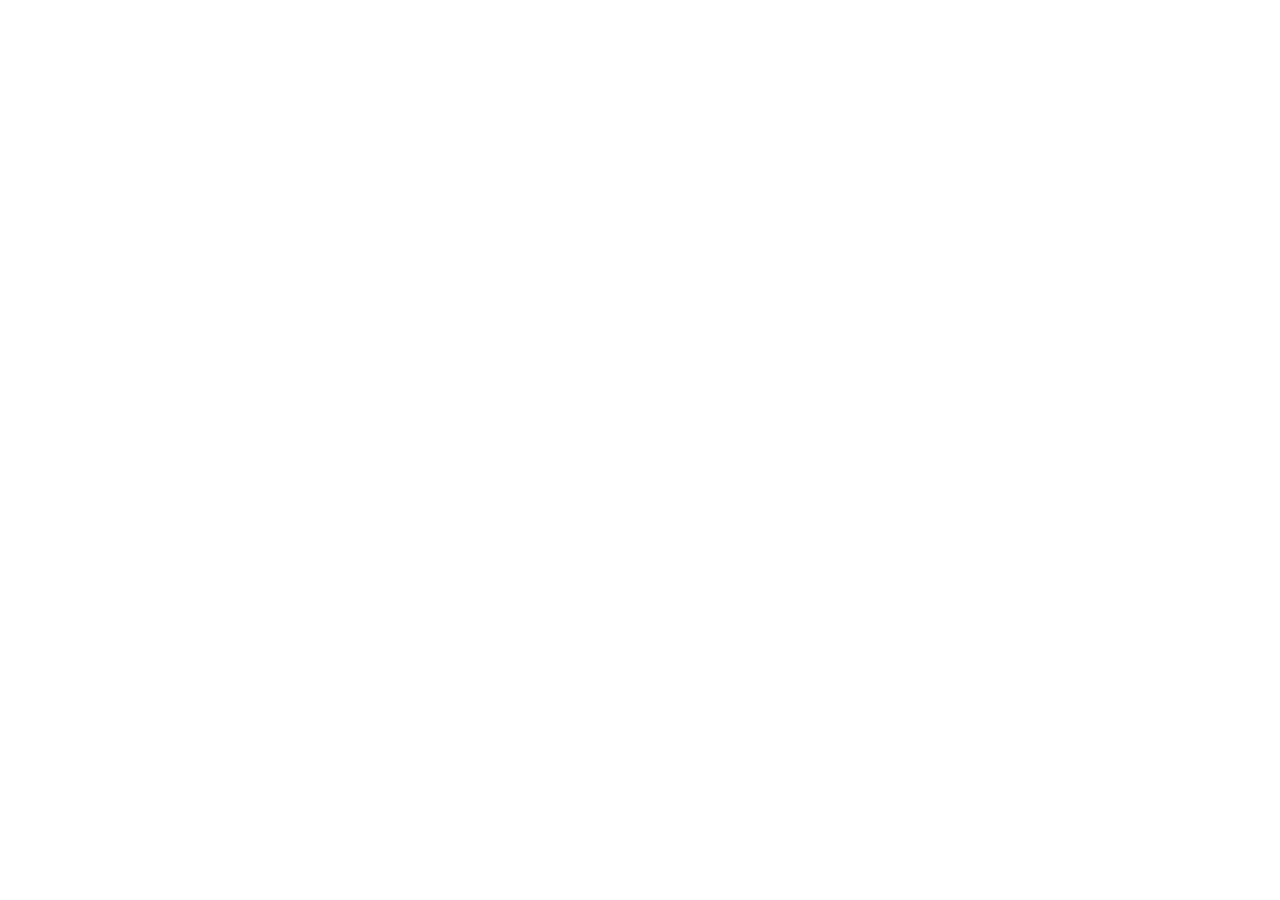
==== index.html @ 4ea10792 "chore: update page" ====
<!DOCTYPE html><html lang="en"><head><meta charSet="utf-8"/><meta name="viewport" content="width=device-width, initial-scale=1"/><link rel="stylesheet" href="/sanmarcos-innovalab/assets/styles-DvaPxj1I.css" data-precedence="default"/><link rel="stylesheet" href="https://fonts.googleapis.com/css2?family=Sora:wght@400;600;700;800&amp;family=Manrope:wght@400;500;600;700&amp;display=swap" data-precedence="default"/><title>San Marcos Innova Lab | Formación que transforma</title><meta name="author" content="San Marcos Innova Lab"/><meta name="description" content="Brochure digital de San Marcos Innova Lab: programa de Auxiliar de Educación con 12 módulos, 10 meses y modalidades presencial, híbrida y remota."/><meta property="og:title" content="San Marcos Innova Lab | Formación que transforma"/><meta property="og:description" content="Brochure digital de San Marcos Innova Lab: programa de Auxiliar de Educación con 12 módulos, 10 meses y modalidades presencial, híbrida y remota."/><meta property="og:type" content="website"/><meta name="twitter:card" content="summary_large_image"/><link rel="modulepreload" href="/sanmarcos-innovalab/assets/index-Bkq69PEo.js"/><link rel="modulepreload" href="/sanmarcos-innovalab/assets/routes-425R-YLj.js"/><link rel="modulepreload" href="/sanmarcos-innovalab/assets/Chrome-DbJCMaog.js"/><link rel="preconnect" href="https://fonts.googleapis.com"/><link rel="preconnect" href="https://fonts.gstatic.com" crossorigin="anonymous"/><link rel="icon" href="/sanmarcos-innovalab/favicon.ico" type="image/x-icon"/><script>
          (function() {
            var redirect = sessionStorage.redirect;
            delete sessionStorage.redirect;
            if (redirect && redirect !== location.href) {
              history.replaceState(null, null, redirect);
            }
          })();
        </script></head><body><!--$--><!--$--><!--/$--><script>(function(a,f){let l;try{l=JSON.parse(sessionStorage.getItem(a)||"{}")}catch{return}const n=l?.[f||history.state?.__TSR_key];let c=!1;for(const t in n){const e=n[t],o=e?.scrollX,s=e?.scrollY;if(Number.isFinite(o)&&Number.isFinite(s)){if(t==="window")scrollTo(o,s),c=!0;else if(t)try{const r=document.querySelector(t);r&&(r.scrollLeft=o,r.scrollTop=s)}catch{}}}if(c)return;const i=location.hash.slice(1);if(i){const t=history.state?.__hashScrollIntoViewOptions??!0;if(t){const e=document.getElementById(i);e&&e.scrollIntoView(t)}return}scrollTo(0,0)})("tsr-scroll-restoration-v1_3");document.currentScript.remove()</script><!--/$--><script class="$tsr" id="$tsr-stream-barrier">(self.$R=self.$R||{})["tsr"]=[];self.$_TSR={h(){this.hydrated=!0,this.c()},e(){this.streamEnded=!0,this.c()},c(){this.hydrated&&this.streamEnded&&(delete self.$_TSR,delete self.$R.tsr)},p(e){this.initialized?e():this.buffer.push(e)},buffer:[]};$_TSR.router=($R=>$R[0]={manifest:$R[1]={routes:$R[2]={__root__:$R[3]={preloads:$R[4]=["/sanmarcos-innovalab/assets/index-Bkq69PEo.js"],scripts:$R[5]=[$R[6]={attrs:$R[7]={type:"module",async:!0,src:"/sanmarcos-innovalab/assets/index-Bkq69PEo.js"}}]}}},matches:$R[8]=[$R[9]={i:"__root__ ",u:1789045956850,s:"success",ssr:!0}],lastMatchId:"__root__ "})($R["tsr"]);$_TSR.e();document.currentScript.remove()</script><script type="module" async="" src="/sanmarcos-innovalab/assets/index-Bkq69PEo.js"></script></body></html>
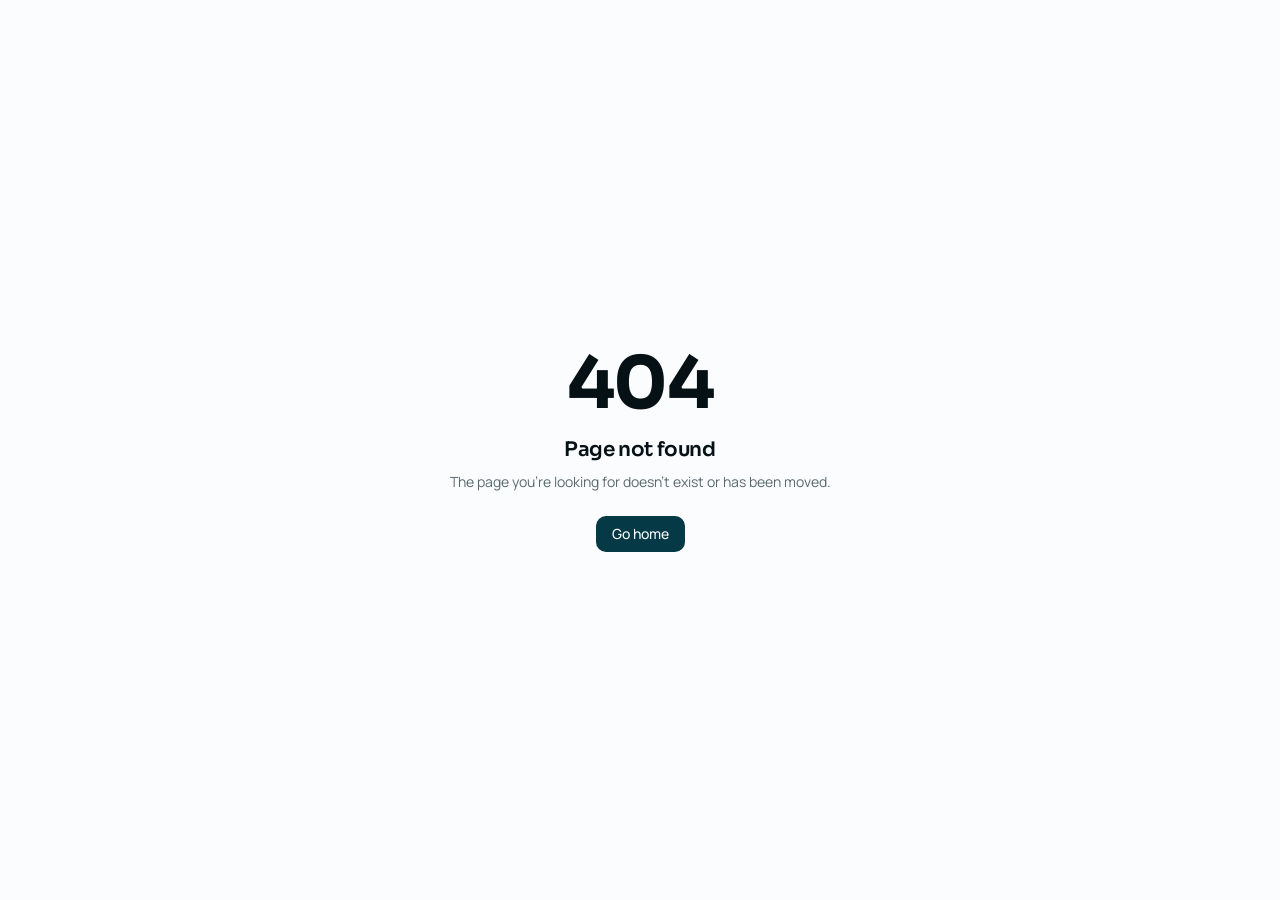
==== commit fb070c48: "chore: update page" ====
--- a/index.html
+++ b/index.html
@@ -1,4 +1,4 @@
-<!DOCTYPE html><html lang="en"><head><meta charSet="utf-8"/><meta name="viewport" content="width=device-width, initial-scale=1"/><link rel="stylesheet" href="/sanmarcos-innovalab/assets/styles-DvaPxj1I.css" data-precedence="default"/><link rel="stylesheet" href="https://fonts.googleapis.com/css2?family=Sora:wght@400;600;700;800&amp;family=Manrope:wght@400;500;600;700&amp;display=swap" data-precedence="default"/><title>San Marcos Innova Lab | Formación que transforma</title><meta name="author" content="San Marcos Innova Lab"/><meta name="description" content="Brochure digital de San Marcos Innova Lab: programa de Auxiliar de Educación con 12 módulos, 10 meses y modalidades presencial, híbrida y remota."/><meta property="og:title" content="San Marcos Innova Lab | Formación que transforma"/><meta property="og:description" content="Brochure digital de San Marcos Innova Lab: programa de Auxiliar de Educación con 12 módulos, 10 meses y modalidades presencial, híbrida y remota."/><meta property="og:type" content="website"/><meta name="twitter:card" content="summary_large_image"/><link rel="modulepreload" href="/sanmarcos-innovalab/assets/index-Bkq69PEo.js"/><link rel="modulepreload" href="/sanmarcos-innovalab/assets/routes-425R-YLj.js"/><link rel="modulepreload" href="/sanmarcos-innovalab/assets/Chrome-DbJCMaog.js"/><link rel="preconnect" href="https://fonts.googleapis.com"/><link rel="preconnect" href="https://fonts.gstatic.com" crossorigin="anonymous"/><link rel="icon" href="/sanmarcos-innovalab/favicon.ico" type="image/x-icon"/><script>
+<!DOCTYPE html><html lang="en"><head><meta charSet="utf-8"/><meta name="viewport" content="width=device-width, initial-scale=1"/><link rel="stylesheet" href="/assets/styles-DvaPxj1I.css" data-precedence="default"/><link rel="stylesheet" href="https://fonts.googleapis.com/css2?family=Sora:wght@400;600;700;800&amp;family=Manrope:wght@400;500;600;700&amp;display=swap" data-precedence="default"/><title>San Marcos Innova Lab | Formación que transforma</title><meta name="author" content="San Marcos Innova Lab"/><meta name="description" content="Brochure digital de San Marcos Innova Lab: programa de Auxiliar de Educación con 12 módulos, 10 meses y modalidades presencial, híbrida y remota."/><meta property="og:title" content="San Marcos Innova Lab | Formación que transforma"/><meta property="og:description" content="Brochure digital de San Marcos Innova Lab: programa de Auxiliar de Educación con 12 módulos, 10 meses y modalidades presencial, híbrida y remota."/><meta property="og:type" content="website"/><meta name="twitter:card" content="summary_large_image"/><link rel="modulepreload" href="/assets/index-BTR-mRZq.js"/><link rel="modulepreload" href="/assets/routes-Bvzloy-z.js"/><link rel="modulepreload" href="/assets/Chrome-DvAoAiZr.js"/><link rel="preconnect" href="https://fonts.googleapis.com"/><link rel="preconnect" href="https://fonts.gstatic.com" crossorigin="anonymous"/><link rel="icon" href="/favicon.ico" type="image/x-icon"/><script>
           (function() {
             var redirect = sessionStorage.redirect;
             delete sessionStorage.redirect;
@@ -6,4 +6,4 @@
               history.replaceState(null, null, redirect);
             }
           })();
-        </script></head><body><!--$--><!--$--><!--/$--><script>(function(a,f){let l;try{l=JSON.parse(sessionStorage.getItem(a)||"{}")}catch{return}const n=l?.[f||history.state?.__TSR_key];let c=!1;for(const t in n){const e=n[t],o=e?.scrollX,s=e?.scrollY;if(Number.isFinite(o)&&Number.isFinite(s)){if(t==="window")scrollTo(o,s),c=!0;else if(t)try{const r=document.querySelector(t);r&&(r.scrollLeft=o,r.scrollTop=s)}catch{}}}if(c)return;const i=location.hash.slice(1);if(i){const t=history.state?.__hashScrollIntoViewOptions??!0;if(t){const e=document.getElementById(i);e&&e.scrollIntoView(t)}return}scrollTo(0,0)})("tsr-scroll-restoration-v1_3");document.currentScript.remove()</script><!--/$--><script class="$tsr" id="$tsr-stream-barrier">(self.$R=self.$R||{})["tsr"]=[];self.$_TSR={h(){this.hydrated=!0,this.c()},e(){this.streamEnded=!0,this.c()},c(){this.hydrated&&this.streamEnded&&(delete self.$_TSR,delete self.$R.tsr)},p(e){this.initialized?e():this.buffer.push(e)},buffer:[]};$_TSR.router=($R=>$R[0]={manifest:$R[1]={routes:$R[2]={__root__:$R[3]={preloads:$R[4]=["/sanmarcos-innovalab/assets/index-Bkq69PEo.js"],scripts:$R[5]=[$R[6]={attrs:$R[7]={type:"module",async:!0,src:"/sanmarcos-innovalab/assets/index-Bkq69PEo.js"}}]}}},matches:$R[8]=[$R[9]={i:"__root__ ",u:1789045956850,s:"success",ssr:!0}],lastMatchId:"__root__ "})($R["tsr"]);$_TSR.e();document.currentScript.remove()</script><script type="module" async="" src="/sanmarcos-innovalab/assets/index-Bkq69PEo.js"></script></body></html>+        </script></head><body><!--$--><!--$--><!--/$--><script>(function(a,f){let l;try{l=JSON.parse(sessionStorage.getItem(a)||"{}")}catch{return}const n=l?.[f||history.state?.__TSR_key];let c=!1;for(const t in n){const e=n[t],o=e?.scrollX,s=e?.scrollY;if(Number.isFinite(o)&&Number.isFinite(s)){if(t==="window")scrollTo(o,s),c=!0;else if(t)try{const r=document.querySelector(t);r&&(r.scrollLeft=o,r.scrollTop=s)}catch{}}}if(c)return;const i=location.hash.slice(1);if(i){const t=history.state?.__hashScrollIntoViewOptions??!0;if(t){const e=document.getElementById(i);e&&e.scrollIntoView(t)}return}scrollTo(0,0)})("tsr-scroll-restoration-v1_3");document.currentScript.remove()</script><!--/$--><script class="$tsr" id="$tsr-stream-barrier">(self.$R=self.$R||{})["tsr"]=[];self.$_TSR={h(){this.hydrated=!0,this.c()},e(){this.streamEnded=!0,this.c()},c(){this.hydrated&&this.streamEnded&&(delete self.$_TSR,delete self.$R.tsr)},p(e){this.initialized?e():this.buffer.push(e)},buffer:[]};$_TSR.router=($R=>$R[0]={manifest:$R[1]={routes:$R[2]={__root__:$R[3]={preloads:$R[4]=["/assets/index-BTR-mRZq.js"],scripts:$R[5]=[$R[6]={attrs:$R[7]={type:"module",async:!0,src:"/assets/index-BTR-mRZq.js"}}]}}},matches:$R[8]=[$R[9]={i:"__root__ ",u:1789096703575,s:"success",ssr:!0}],lastMatchId:"__root__ "})($R["tsr"]);$_TSR.e();document.currentScript.remove()</script><script type="module" async="" src="/assets/index-BTR-mRZq.js"></script></body></html>
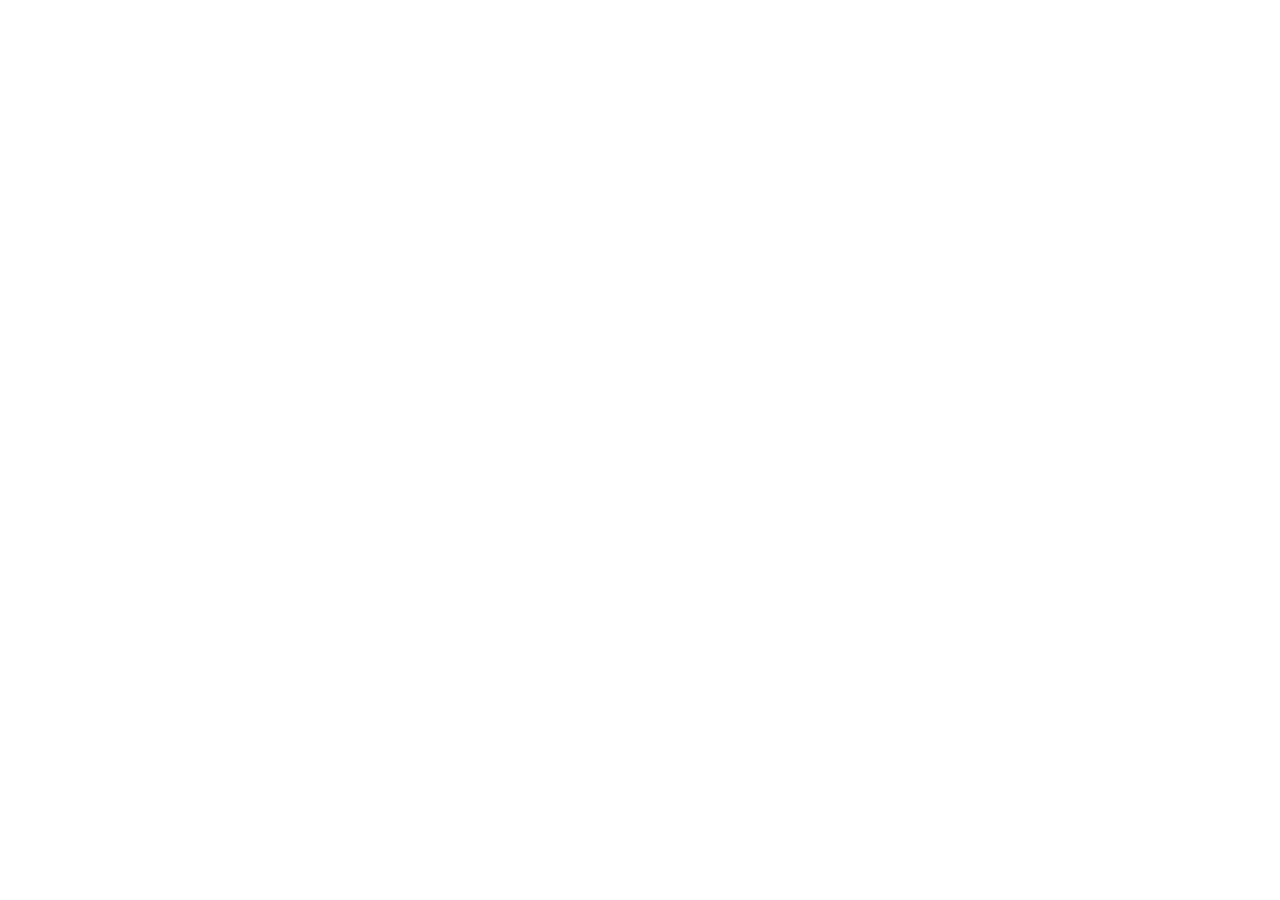
==== commit 162630a9: "chore: update page" ====
--- a/index.html
+++ b/index.html
@@ -1,9 +1 @@
-<!DOCTYPE html><html lang="en"><head><meta charSet="utf-8"/><meta name="viewport" content="width=device-width, initial-scale=1"/><link rel="stylesheet" href="/assets/styles-DvaPxj1I.css" data-precedence="default"/><link rel="stylesheet" href="https://fonts.googleapis.com/css2?family=Sora:wght@400;600;700;800&amp;family=Manrope:wght@400;500;600;700&amp;display=swap" data-precedence="default"/><title>San Marcos Innova Lab | Formación que transforma</title><meta name="author" content="San Marcos Innova Lab"/><meta name="description" content="Brochure digital de San Marcos Innova Lab: programa de Auxiliar de Educación con 12 módulos, 10 meses y modalidades presencial, híbrida y remota."/><meta property="og:title" content="San Marcos Innova Lab | Formación que transforma"/><meta property="og:description" content="Brochure digital de San Marcos Innova Lab: programa de Auxiliar de Educación con 12 módulos, 10 meses y modalidades presencial, híbrida y remota."/><meta property="og:type" content="website"/><meta name="twitter:card" content="summary_large_image"/><link rel="modulepreload" href="/assets/index-BTR-mRZq.js"/><link rel="modulepreload" href="/assets/routes-Bvzloy-z.js"/><link rel="modulepreload" href="/assets/Chrome-DvAoAiZr.js"/><link rel="preconnect" href="https://fonts.googleapis.com"/><link rel="preconnect" href="https://fonts.gstatic.com" crossorigin="anonymous"/><link rel="icon" href="/favicon.ico" type="image/x-icon"/><script>
-          (function() {
-            var redirect = sessionStorage.redirect;
-            delete sessionStorage.redirect;
-            if (redirect && redirect !== location.href) {
-              history.replaceState(null, null, redirect);
-            }
-          })();
-        </script></head><body><!--$--><!--$--><!--/$--><script>(function(a,f){let l;try{l=JSON.parse(sessionStorage.getItem(a)||"{}")}catch{return}const n=l?.[f||history.state?.__TSR_key];let c=!1;for(const t in n){const e=n[t],o=e?.scrollX,s=e?.scrollY;if(Number.isFinite(o)&&Number.isFinite(s)){if(t==="window")scrollTo(o,s),c=!0;else if(t)try{const r=document.querySelector(t);r&&(r.scrollLeft=o,r.scrollTop=s)}catch{}}}if(c)return;const i=location.hash.slice(1);if(i){const t=history.state?.__hashScrollIntoViewOptions??!0;if(t){const e=document.getElementById(i);e&&e.scrollIntoView(t)}return}scrollTo(0,0)})("tsr-scroll-restoration-v1_3");document.currentScript.remove()</script><!--/$--><script class="$tsr" id="$tsr-stream-barrier">(self.$R=self.$R||{})["tsr"]=[];self.$_TSR={h(){this.hydrated=!0,this.c()},e(){this.streamEnded=!0,this.c()},c(){this.hydrated&&this.streamEnded&&(delete self.$_TSR,delete self.$R.tsr)},p(e){this.initialized?e():this.buffer.push(e)},buffer:[]};$_TSR.router=($R=>$R[0]={manifest:$R[1]={routes:$R[2]={__root__:$R[3]={preloads:$R[4]=["/assets/index-BTR-mRZq.js"],scripts:$R[5]=[$R[6]={attrs:$R[7]={type:"module",async:!0,src:"/assets/index-BTR-mRZq.js"}}]}}},matches:$R[8]=[$R[9]={i:"__root__ ",u:1789096703575,s:"success",ssr:!0}],lastMatchId:"__root__ "})($R["tsr"]);$_TSR.e();document.currentScript.remove()</script><script type="module" async="" src="/assets/index-BTR-mRZq.js"></script></body></html>+<!DOCTYPE html><html lang="en"><head><meta charSet="utf-8"/><meta name="viewport" content="width=device-width, initial-scale=1"/><link rel="stylesheet" href="/sanmarcos-innovalab/assets/styles-DvaPxj1I.css" data-precedence="default"/><link rel="stylesheet" href="https://fonts.googleapis.com/css2?family=Sora:wght@400;600;700;800&amp;family=Manrope:wght@400;500;600;700&amp;display=swap" data-precedence="default"/><title>San Marcos Innova Lab | Formación que transforma</title><meta name="author" content="San Marcos Innova Lab"/><meta name="description" content="Brochure digital de San Marcos Innova Lab: programa de Auxiliar de Educación con 12 módulos, 10 meses y modalidades presencial, híbrida y remota."/><meta property="og:title" content="San Marcos Innova Lab | Formación que transforma"/><meta property="og:description" content="Brochure digital de San Marcos Innova Lab: programa de Auxiliar de Educación con 12 módulos, 10 meses y modalidades presencial, híbrida y remota."/><meta property="og:type" content="website"/><meta name="twitter:card" content="summary_large_image"/><link rel="modulepreload" href="/sanmarcos-innovalab/assets/index-BM0BwidG.js"/><link rel="modulepreload" href="/sanmarcos-innovalab/assets/routes-CA_OQWxb.js"/><link rel="modulepreload" href="/sanmarcos-innovalab/assets/Chrome-oEyA9PR-.js"/><link rel="preconnect" href="https://fonts.googleapis.com"/><link rel="preconnect" href="https://fonts.gstatic.com" crossorigin="anonymous"/><link rel="icon" href="/sanmarcos-innovalab/favicon.ico" type="image/x-icon"/></head><body><!--$--><!--$--><!--/$--><script>(function(a,f){let l;try{l=JSON.parse(sessionStorage.getItem(a)||"{}")}catch{return}const n=l?.[f||history.state?.__TSR_key];let c=!1;for(const t in n){const e=n[t],o=e?.scrollX,s=e?.scrollY;if(Number.isFinite(o)&&Number.isFinite(s)){if(t==="window")scrollTo(o,s),c=!0;else if(t)try{const r=document.querySelector(t);r&&(r.scrollLeft=o,r.scrollTop=s)}catch{}}}if(c)return;const i=location.hash.slice(1);if(i){const t=history.state?.__hashScrollIntoViewOptions??!0;if(t){const e=document.getElementById(i);e&&e.scrollIntoView(t)}return}scrollTo(0,0)})("tsr-scroll-restoration-v1_3");document.currentScript.remove()</script><!--/$--><script class="$tsr" id="$tsr-stream-barrier">(self.$R=self.$R||{})["tsr"]=[];self.$_TSR={h(){this.hydrated=!0,this.c()},e(){this.streamEnded=!0,this.c()},c(){this.hydrated&&this.streamEnded&&(delete self.$_TSR,delete self.$R.tsr)},p(e){this.initialized?e():this.buffer.push(e)},buffer:[]};$_TSR.router=($R=>$R[0]={manifest:$R[1]={routes:$R[2]={__root__:$R[3]={preloads:$R[4]=["/sanmarcos-innovalab/assets/index-BM0BwidG.js"],scripts:$R[5]=[$R[6]={attrs:$R[7]={type:"module",async:!0,src:"/sanmarcos-innovalab/assets/index-BM0BwidG.js"}}]}}},matches:$R[8]=[$R[9]={i:"__root__ ",u:1789133170065,s:"success",ssr:!0}],lastMatchId:"__root__ "})($R["tsr"]);$_TSR.e();document.currentScript.remove()</script><script type="module" async="" src="/sanmarcos-innovalab/assets/index-BM0BwidG.js"></script></body></html>
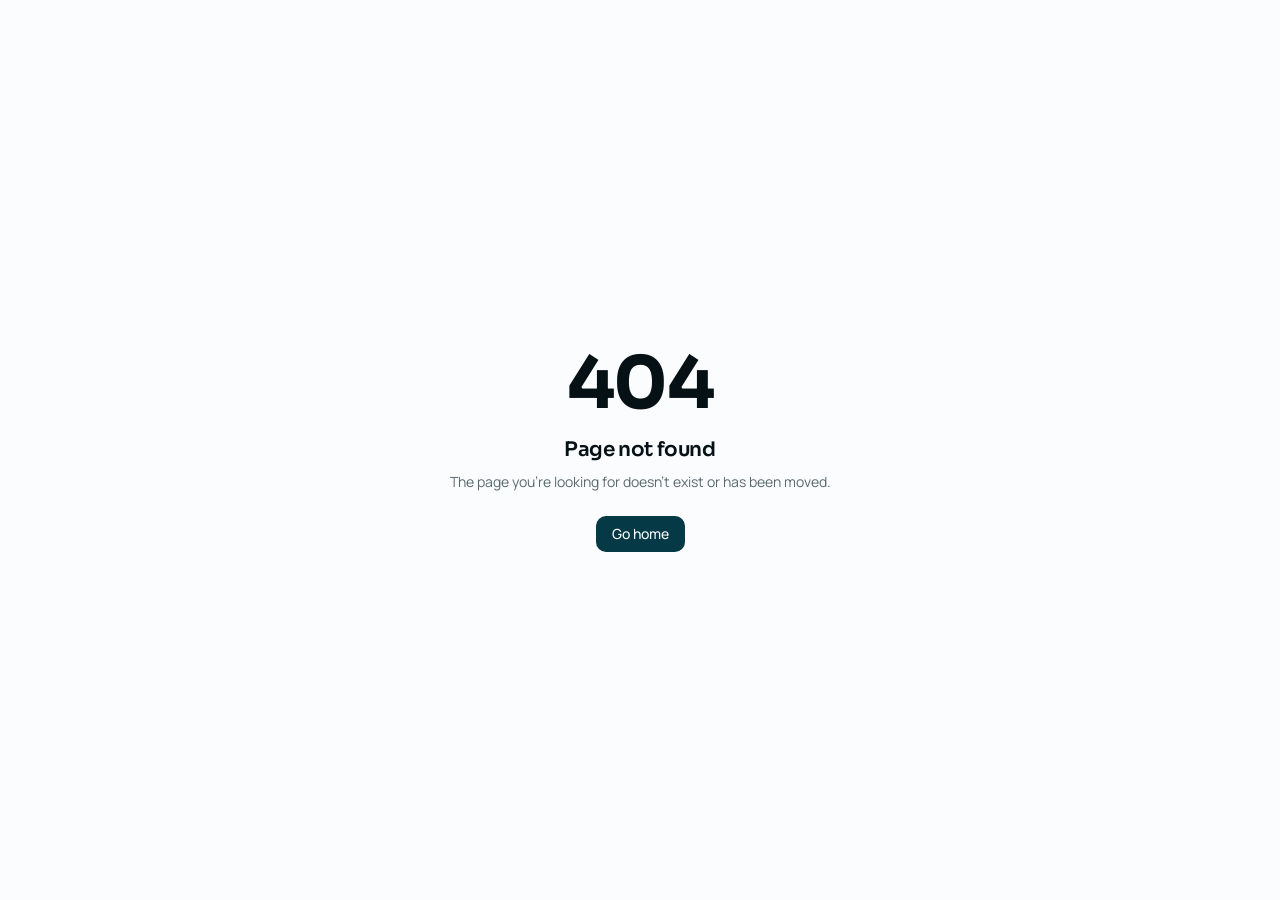
==== commit f08b1383: "chore: update page" ====
--- a/index.html
+++ b/index.html
@@ -1 +1 @@
-<!DOCTYPE html><html lang="en"><head><meta charSet="utf-8"/><meta name="viewport" content="width=device-width, initial-scale=1"/><link rel="stylesheet" href="/sanmarcos-innovalab/assets/styles-DvaPxj1I.css" data-precedence="default"/><link rel="stylesheet" href="https://fonts.googleapis.com/css2?family=Sora:wght@400;600;700;800&amp;family=Manrope:wght@400;500;600;700&amp;display=swap" data-precedence="default"/><title>San Marcos Innova Lab | Formación que transforma</title><meta name="author" content="San Marcos Innova Lab"/><meta name="description" content="Brochure digital de San Marcos Innova Lab: programa de Auxiliar de Educación con 12 módulos, 10 meses y modalidades presencial, híbrida y remota."/><meta property="og:title" content="San Marcos Innova Lab | Formación que transforma"/><meta property="og:description" content="Brochure digital de San Marcos Innova Lab: programa de Auxiliar de Educación con 12 módulos, 10 meses y modalidades presencial, híbrida y remota."/><meta property="og:type" content="website"/><meta name="twitter:card" content="summary_large_image"/><link rel="modulepreload" href="/sanmarcos-innovalab/assets/index-BM0BwidG.js"/><link rel="modulepreload" href="/sanmarcos-innovalab/assets/routes-CA_OQWxb.js"/><link rel="modulepreload" href="/sanmarcos-innovalab/assets/Chrome-oEyA9PR-.js"/><link rel="preconnect" href="https://fonts.googleapis.com"/><link rel="preconnect" href="https://fonts.gstatic.com" crossorigin="anonymous"/><link rel="icon" href="/sanmarcos-innovalab/favicon.ico" type="image/x-icon"/></head><body><!--$--><!--$--><!--/$--><script>(function(a,f){let l;try{l=JSON.parse(sessionStorage.getItem(a)||"{}")}catch{return}const n=l?.[f||history.state?.__TSR_key];let c=!1;for(const t in n){const e=n[t],o=e?.scrollX,s=e?.scrollY;if(Number.isFinite(o)&&Number.isFinite(s)){if(t==="window")scrollTo(o,s),c=!0;else if(t)try{const r=document.querySelector(t);r&&(r.scrollLeft=o,r.scrollTop=s)}catch{}}}if(c)return;const i=location.hash.slice(1);if(i){const t=history.state?.__hashScrollIntoViewOptions??!0;if(t){const e=document.getElementById(i);e&&e.scrollIntoView(t)}return}scrollTo(0,0)})("tsr-scroll-restoration-v1_3");document.currentScript.remove()</script><!--/$--><script class="$tsr" id="$tsr-stream-barrier">(self.$R=self.$R||{})["tsr"]=[];self.$_TSR={h(){this.hydrated=!0,this.c()},e(){this.streamEnded=!0,this.c()},c(){this.hydrated&&this.streamEnded&&(delete self.$_TSR,delete self.$R.tsr)},p(e){this.initialized?e():this.buffer.push(e)},buffer:[]};$_TSR.router=($R=>$R[0]={manifest:$R[1]={routes:$R[2]={__root__:$R[3]={preloads:$R[4]=["/sanmarcos-innovalab/assets/index-BM0BwidG.js"],scripts:$R[5]=[$R[6]={attrs:$R[7]={type:"module",async:!0,src:"/sanmarcos-innovalab/assets/index-BM0BwidG.js"}}]}}},matches:$R[8]=[$R[9]={i:"__root__ ",u:1789133170065,s:"success",ssr:!0}],lastMatchId:"__root__ "})($R["tsr"]);$_TSR.e();document.currentScript.remove()</script><script type="module" async="" src="/sanmarcos-innovalab/assets/index-BM0BwidG.js"></script></body></html>+<!DOCTYPE html><html lang="en"><head><meta charSet="utf-8"/><meta name="viewport" content="width=device-width, initial-scale=1"/><link rel="stylesheet" href="/assets/styles-DvaPxj1I.css" data-precedence="default"/><link rel="stylesheet" href="https://fonts.googleapis.com/css2?family=Sora:wght@400;600;700;800&amp;family=Manrope:wght@400;500;600;700&amp;display=swap" data-precedence="default"/><title>San Marcos Innova Lab | Formación que transforma</title><meta name="author" content="San Marcos Innova Lab"/><meta name="description" content="Brochure digital de San Marcos Innova Lab: programa de Auxiliar de Educación con 12 módulos, 10 meses y modalidades presencial, híbrida y remota."/><meta property="og:title" content="San Marcos Innova Lab | Formación que transforma"/><meta property="og:description" content="Brochure digital de San Marcos Innova Lab: programa de Auxiliar de Educación con 12 módulos, 10 meses y modalidades presencial, híbrida y remota."/><meta property="og:type" content="website"/><meta name="twitter:card" content="summary_large_image"/><link rel="modulepreload" href="/assets/index-C4JBQ4Tn.js"/><link rel="modulepreload" href="/assets/routes-BnjWD9ZF.js"/><link rel="modulepreload" href="/assets/Chrome-5QIQvtfZ.js"/><link rel="preconnect" href="https://fonts.googleapis.com"/><link rel="preconnect" href="https://fonts.gstatic.com" crossorigin="anonymous"/><link rel="icon" href="/favicon.ico" type="image/x-icon"/></head><body><!--$--><!--$--><!--/$--><script>(function(a,f){let l;try{l=JSON.parse(sessionStorage.getItem(a)||"{}")}catch{return}const n=l?.[f||history.state?.__TSR_key];let c=!1;for(const t in n){const e=n[t],o=e?.scrollX,s=e?.scrollY;if(Number.isFinite(o)&&Number.isFinite(s)){if(t==="window")scrollTo(o,s),c=!0;else if(t)try{const r=document.querySelector(t);r&&(r.scrollLeft=o,r.scrollTop=s)}catch{}}}if(c)return;const i=location.hash.slice(1);if(i){const t=history.state?.__hashScrollIntoViewOptions??!0;if(t){const e=document.getElementById(i);e&&e.scrollIntoView(t)}return}scrollTo(0,0)})("tsr-scroll-restoration-v1_3");document.currentScript.remove()</script><!--/$--><script class="$tsr" id="$tsr-stream-barrier">(self.$R=self.$R||{})["tsr"]=[];self.$_TSR={h(){this.hydrated=!0,this.c()},e(){this.streamEnded=!0,this.c()},c(){this.hydrated&&this.streamEnded&&(delete self.$_TSR,delete self.$R.tsr)},p(e){this.initialized?e():this.buffer.push(e)},buffer:[]};$_TSR.router=($R=>$R[0]={manifest:$R[1]={routes:$R[2]={__root__:$R[3]={preloads:$R[4]=["/assets/index-C4JBQ4Tn.js"],scripts:$R[5]=[$R[6]={attrs:$R[7]={type:"module",async:!0,src:"/assets/index-C4JBQ4Tn.js"}}]}}},matches:$R[8]=[$R[9]={i:"__root__ ",u:1789133355316,s:"success",ssr:!0}],lastMatchId:"__root__ "})($R["tsr"]);$_TSR.e();document.currentScript.remove()</script><script type="module" async="" src="/assets/index-C4JBQ4Tn.js"></script></body></html>
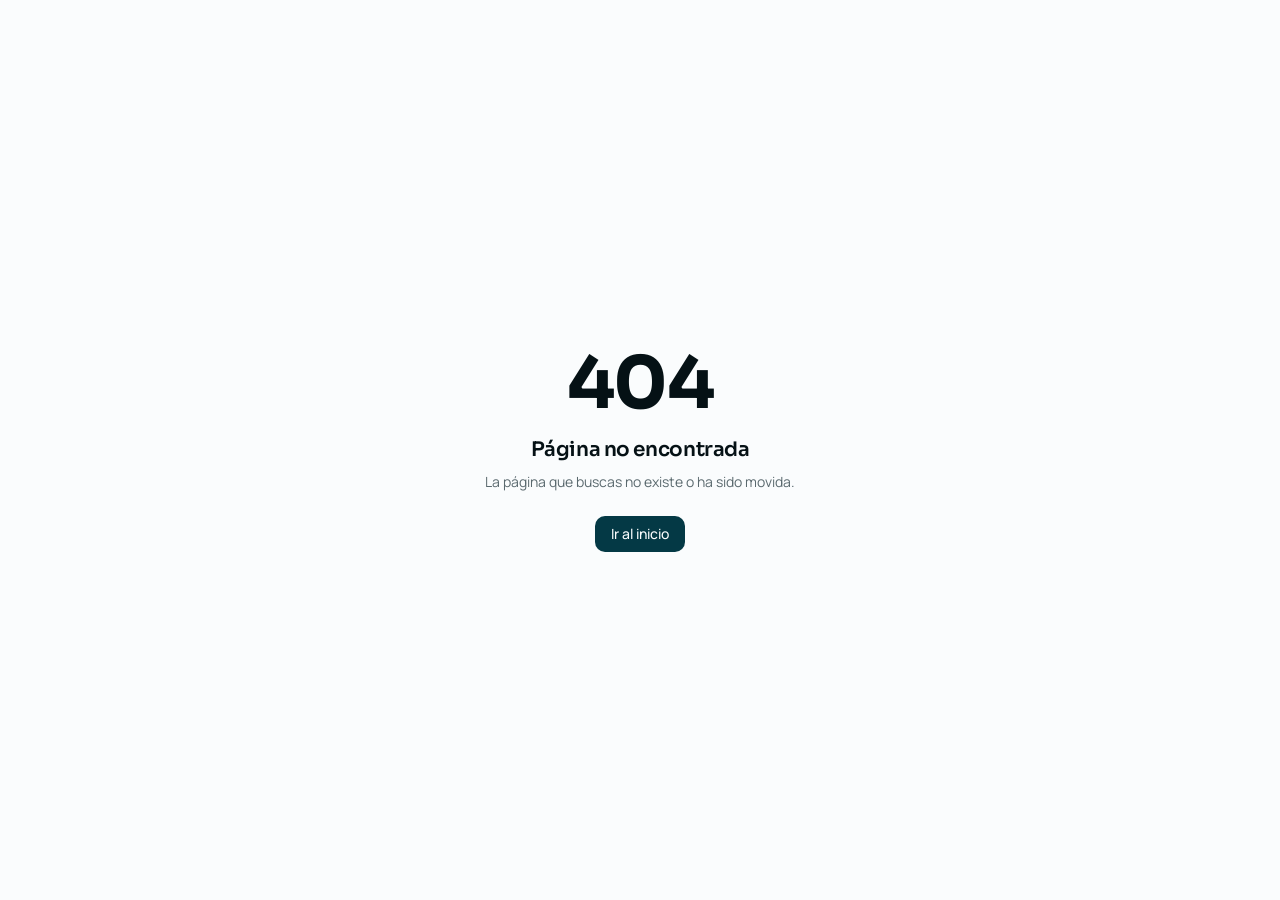
==== commit cda8c19b: "chore: update page" ====
--- a/index.html
+++ b/index.html
@@ -1 +1,9 @@
-<!DOCTYPE html><html lang="en"><head><meta charSet="utf-8"/><meta name="viewport" content="width=device-width, initial-scale=1"/><link rel="stylesheet" href="/assets/styles-DvaPxj1I.css" data-precedence="default"/><link rel="stylesheet" href="https://fonts.googleapis.com/css2?family=Sora:wght@400;600;700;800&amp;family=Manrope:wght@400;500;600;700&amp;display=swap" data-precedence="default"/><title>San Marcos Innova Lab | Formación que transforma</title><meta name="author" content="San Marcos Innova Lab"/><meta name="description" content="Brochure digital de San Marcos Innova Lab: programa de Auxiliar de Educación con 12 módulos, 10 meses y modalidades presencial, híbrida y remota."/><meta property="og:title" content="San Marcos Innova Lab | Formación que transforma"/><meta property="og:description" content="Brochure digital de San Marcos Innova Lab: programa de Auxiliar de Educación con 12 módulos, 10 meses y modalidades presencial, híbrida y remota."/><meta property="og:type" content="website"/><meta name="twitter:card" content="summary_large_image"/><link rel="modulepreload" href="/assets/index-C4JBQ4Tn.js"/><link rel="modulepreload" href="/assets/routes-BnjWD9ZF.js"/><link rel="modulepreload" href="/assets/Chrome-5QIQvtfZ.js"/><link rel="preconnect" href="https://fonts.googleapis.com"/><link rel="preconnect" href="https://fonts.gstatic.com" crossorigin="anonymous"/><link rel="icon" href="/favicon.ico" type="image/x-icon"/></head><body><!--$--><!--$--><!--/$--><script>(function(a,f){let l;try{l=JSON.parse(sessionStorage.getItem(a)||"{}")}catch{return}const n=l?.[f||history.state?.__TSR_key];let c=!1;for(const t in n){const e=n[t],o=e?.scrollX,s=e?.scrollY;if(Number.isFinite(o)&&Number.isFinite(s)){if(t==="window")scrollTo(o,s),c=!0;else if(t)try{const r=document.querySelector(t);r&&(r.scrollLeft=o,r.scrollTop=s)}catch{}}}if(c)return;const i=location.hash.slice(1);if(i){const t=history.state?.__hashScrollIntoViewOptions??!0;if(t){const e=document.getElementById(i);e&&e.scrollIntoView(t)}return}scrollTo(0,0)})("tsr-scroll-restoration-v1_3");document.currentScript.remove()</script><!--/$--><script class="$tsr" id="$tsr-stream-barrier">(self.$R=self.$R||{})["tsr"]=[];self.$_TSR={h(){this.hydrated=!0,this.c()},e(){this.streamEnded=!0,this.c()},c(){this.hydrated&&this.streamEnded&&(delete self.$_TSR,delete self.$R.tsr)},p(e){this.initialized?e():this.buffer.push(e)},buffer:[]};$_TSR.router=($R=>$R[0]={manifest:$R[1]={routes:$R[2]={__root__:$R[3]={preloads:$R[4]=["/assets/index-C4JBQ4Tn.js"],scripts:$R[5]=[$R[6]={attrs:$R[7]={type:"module",async:!0,src:"/assets/index-C4JBQ4Tn.js"}}]}}},matches:$R[8]=[$R[9]={i:"__root__ ",u:1789133355316,s:"success",ssr:!0}],lastMatchId:"__root__ "})($R["tsr"]);$_TSR.e();document.currentScript.remove()</script><script type="module" async="" src="/assets/index-C4JBQ4Tn.js"></script></body></html>+<!DOCTYPE html><html lang="en"><head><meta charSet="utf-8"/><meta name="viewport" content="width=device-width, initial-scale=1"/><link rel="stylesheet" href="/assets/styles-DvaPxj1I.css" data-precedence="default"/><link rel="stylesheet" href="https://fonts.googleapis.com/css2?family=Sora:wght@400;600;700;800&amp;family=Manrope:wght@400;500;600;700&amp;display=swap" data-precedence="default"/><title>San Marcos Innova Lab | Formación que transforma</title><meta name="author" content="San Marcos Innova Lab"/><meta name="description" content="Brochure digital de San Marcos Innova Lab: programa de Auxiliar de Educación con 12 módulos, 10 meses y modalidades presencial, híbrida y remota."/><meta property="og:title" content="San Marcos Innova Lab | Formación que transforma"/><meta property="og:description" content="Brochure digital de San Marcos Innova Lab: programa de Auxiliar de Educación con 12 módulos, 10 meses y modalidades presencial, híbrida y remota."/><meta property="og:type" content="website"/><meta name="twitter:card" content="summary_large_image"/><link rel="modulepreload" href="/assets/index-BW94gEpv.js"/><link rel="modulepreload" href="/assets/routes-DntAnLX_.js"/><link rel="modulepreload" href="/assets/Chrome-BD-SqudN.js"/><link rel="preconnect" href="https://fonts.googleapis.com"/><link rel="preconnect" href="https://fonts.gstatic.com" crossorigin="anonymous"/><link rel="icon" href="/favicon.ico" type="image/x-icon"/><script>
+          (function() {
+            var redirect = sessionStorage.redirect;
+            delete sessionStorage.redirect;
+            if (redirect && redirect !== location.href) {
+              history.replaceState(null, null, redirect);
+            }
+          })();
+        </script></head><body><!--$--><!--$--><!--/$--><script>(function(a,f){let l;try{l=JSON.parse(sessionStorage.getItem(a)||"{}")}catch{return}const n=l?.[f||history.state?.__TSR_key];let c=!1;for(const t in n){const e=n[t],o=e?.scrollX,s=e?.scrollY;if(Number.isFinite(o)&&Number.isFinite(s)){if(t==="window")scrollTo(o,s),c=!0;else if(t)try{const r=document.querySelector(t);r&&(r.scrollLeft=o,r.scrollTop=s)}catch{}}}if(c)return;const i=location.hash.slice(1);if(i){const t=history.state?.__hashScrollIntoViewOptions??!0;if(t){const e=document.getElementById(i);e&&e.scrollIntoView(t)}return}scrollTo(0,0)})("tsr-scroll-restoration-v1_3");document.currentScript.remove()</script><!--/$--><script class="$tsr" id="$tsr-stream-barrier">(self.$R=self.$R||{})["tsr"]=[];self.$_TSR={h(){this.hydrated=!0,this.c()},e(){this.streamEnded=!0,this.c()},c(){this.hydrated&&this.streamEnded&&(delete self.$_TSR,delete self.$R.tsr)},p(e){this.initialized?e():this.buffer.push(e)},buffer:[]};$_TSR.router=($R=>$R[0]={manifest:$R[1]={routes:$R[2]={__root__:$R[3]={preloads:$R[4]=["/assets/index-BW94gEpv.js"],scripts:$R[5]=[$R[6]={attrs:$R[7]={type:"module",async:!0,src:"/assets/index-BW94gEpv.js"}}]}}},matches:$R[8]=[$R[9]={i:"__root__ ",u:1789133838555,s:"success",ssr:!0}],lastMatchId:"__root__ "})($R["tsr"]);$_TSR.e();document.currentScript.remove()</script><script type="module" async="" src="/assets/index-BW94gEpv.js"></script></body></html>
